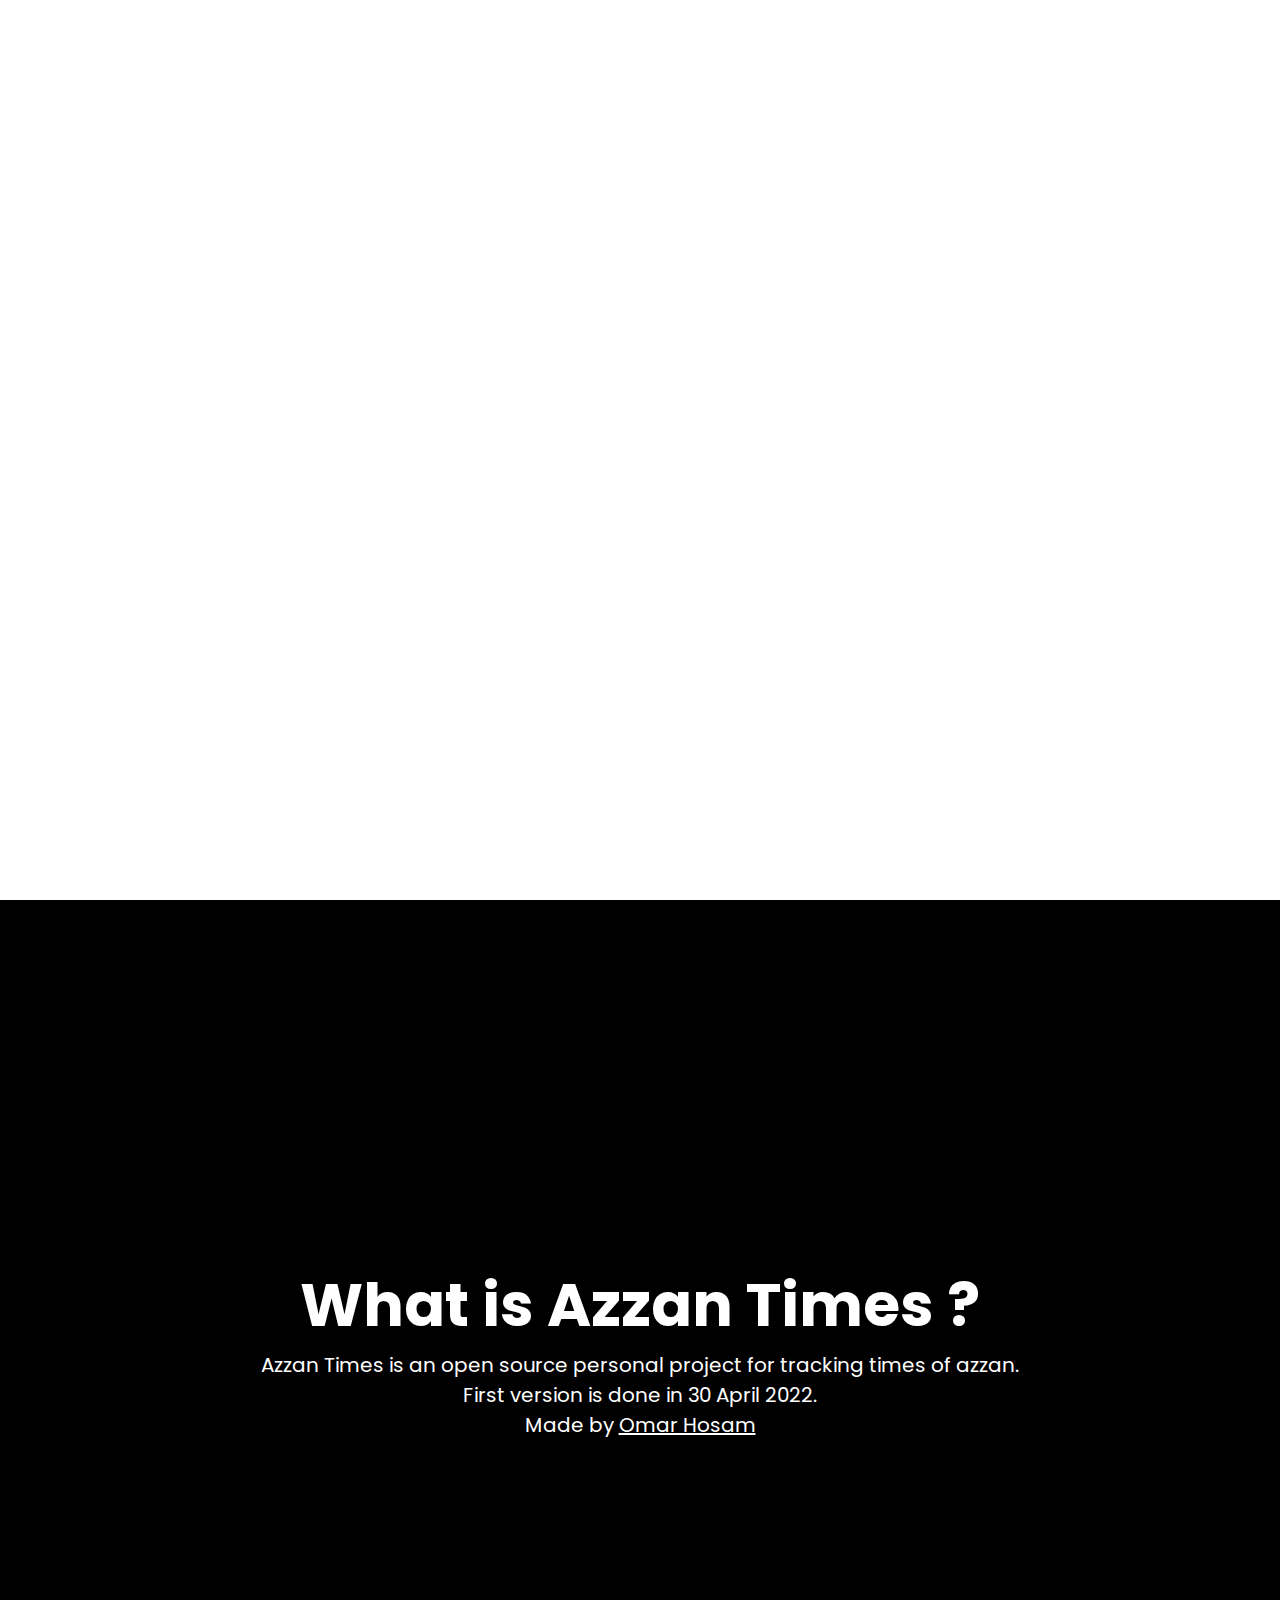
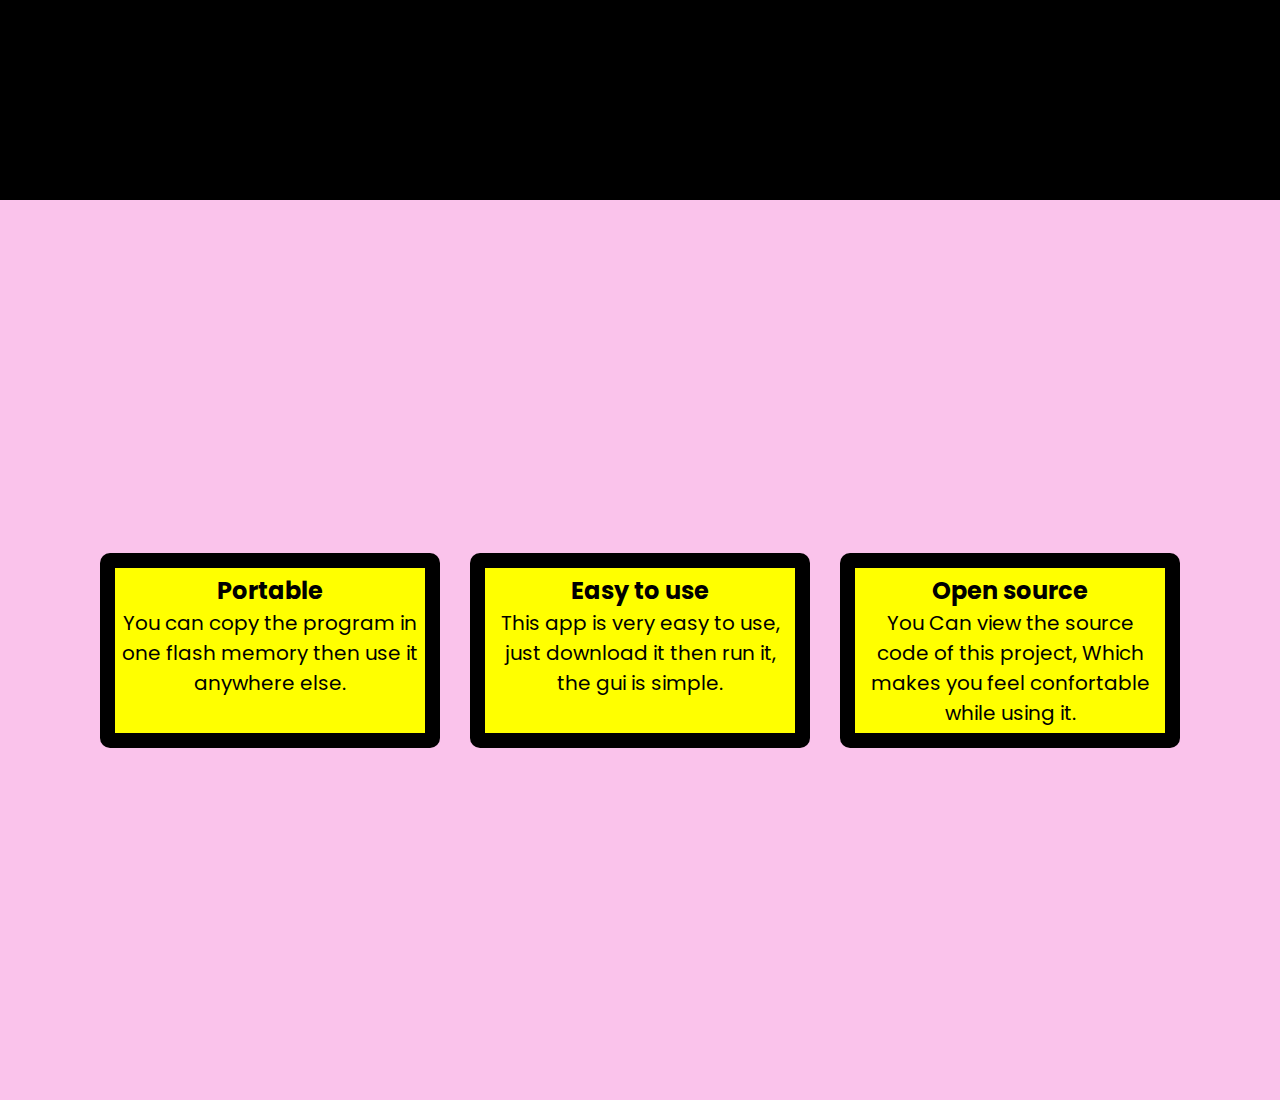
==== index.html @ 6c0ce5d0 "Add files via upload" ====
<!DOCTYPE html>
<html lang="en">
  <head>
    <meta charset="UTF-8">
    <meta name="viewport" content="width=device-width, initial-scale=1.0">
	<link rel="preconnect" href="https://fonts.googleapis.com">
	<link rel="preconnect" href="https://fonts.gstatic.com" crossorigin>
	<link href="https://fonts.googleapis.com/css2?family=Poppins&display=swap" rel="stylesheet">
    <link rel="icon" type="image/x-icon" href="./Assets/favicon.ico" />
	<meta http-equiv="X-UA-Compatible" content="ie=edge">
    <title>Azzan Times | Made by Omar Hosam</title>
    <link rel="stylesheet" href="./mystyles.css">
  </head>
  <body>
    <div class="section" id="hero">
		<div id="hero__title"><h1>Azzan Times</h1></div>
		<div id="hero__description"><p>An open source program for showing azzan time</p></div>
	</div>
	<div class="section" id="whatisat">
		<h1>What is Azzan Times ?</h1>
		<p>Azzan Times is an open source personal project for tracking times of azzan.</p>
		<p>First version is done in 30 April 2022.</p>
		<p>Made by <a href="https://omarhosam.github.io/reactjs-portfolio">Omar Hosam</a></p>
	</div>
	<div class="section" id="information">
		<div id="info__card_container">
			<div class="card">
                <div class="info">
                    <h2>Portable</h2>
                    <p>You can copy the program in one flash memory then use it anywhere else.</p>
                </div>
            </div>
			<div class="card">
                <div class="info">
                    <h2>Easy to use</h2>
                    <p>This app is very easy to use, just download it then run it, the gui is simple.</p>
                </div>
            </div>
			<div class="card">
                <div class="info">
                    <h2>Open source</h2>
                    <p>You Can view the source code of this project, Which makes you feel confortable while using it.</p>
                </div>
            </div>
		</div>
	</div>
  </body>
</html>
---- mystyles.css ----
* {
	font-family: 'Poppins', sans-serif;
	box-sizing: border-box;
	scroll-behavior: smooth;
	margin: 0;
	padding: 0;
}

.section {
	width: 100%;
	min-height: 100vh;
	display: flex;
	justify-content: center;
	align-items: center;
	flex-direction: column;
}

#hero {
	background: url(Assets/Kaaba_bg.jpg) no-repeat;
    background-size: cover;
    background-position: center;
    background-attachment: fixed;
	color: white;
	white-space: nowrap;
}

h1 {
	font-size: 60px;
}

p {
	font-size: 20px;
}

@media only screen and (max-width: 540px) {
	#hero h1 {
		font-size: 40px;
	}
	
	#hero p {
		font-size: 10px;
	}
}

#info__card_container {
	display: flex;
    justify-content: center;
    flex-direction: row;
    flex-wrap: wrap;
}

.card {
    width: 21.25em;
	background: black;
    border-radius: 10px;
    padding: 15px;
    margin: 15px;
    transition: 0.7s ease;
	text-align: center;
}

.card .info {
	background: yellow;
	height: 100%;
	padding: 5px;
}

#information {
	background-color: #FAC3EB;
}

@media (max-width:1023px){
    #info__card_container{
        flex-wrap: wrap;
    }
}

#whatisat {
	background-color: black;
	color: white;
}

#whatisat a {
	color: white;
}
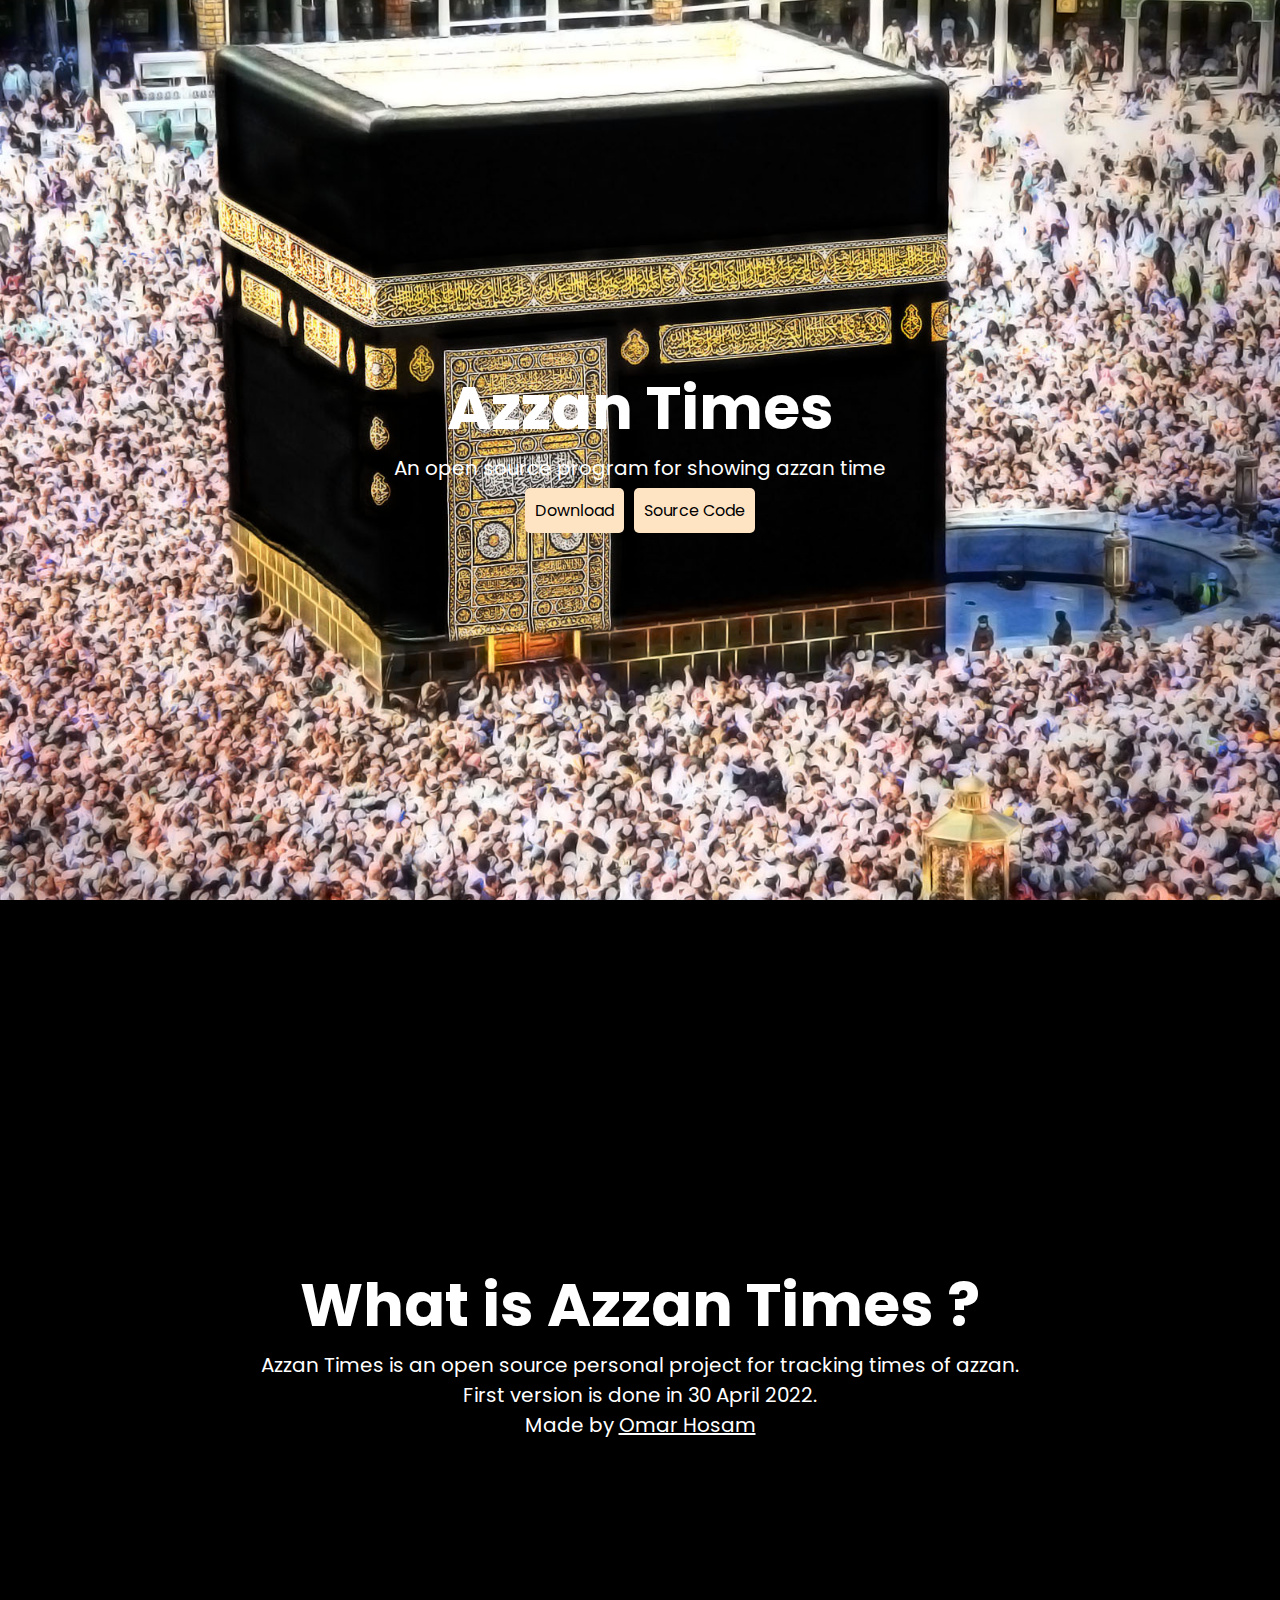
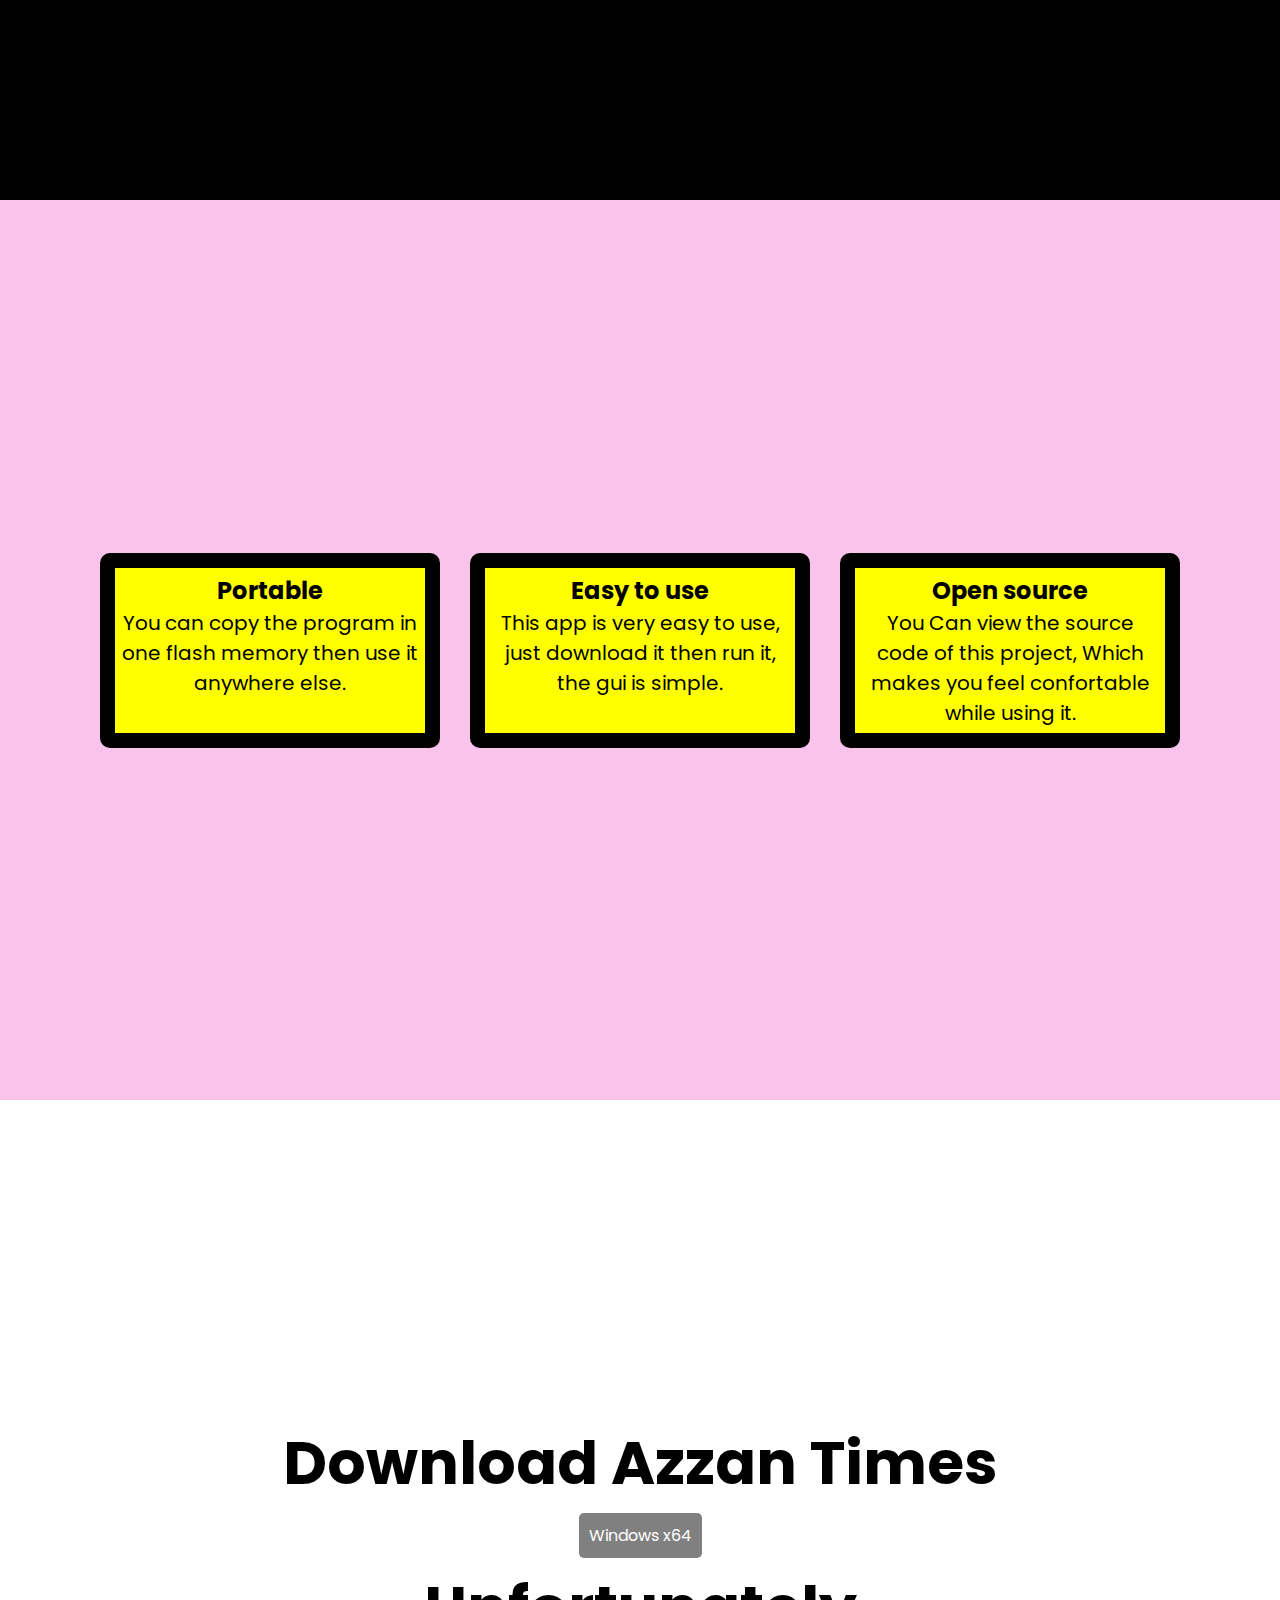
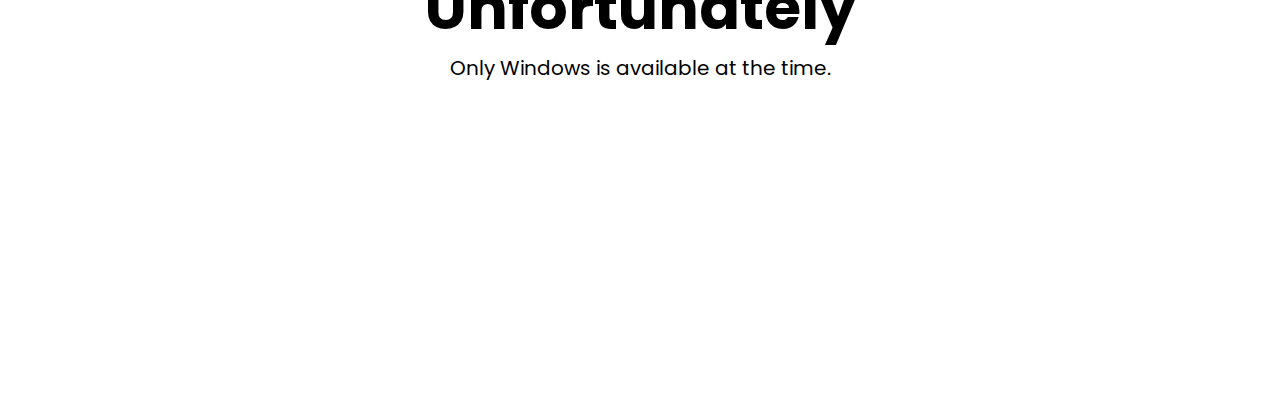
==== commit 1956ff3c: "I suck at git" ====
--- a/index.html
+++ b/index.html
@@ -15,6 +15,10 @@
     <div class="section" id="hero">
 		<div id="hero__title"><h1>Azzan Times</h1></div>
 		<div id="hero__description"><p>An open source program for showing azzan time</p></div>
+        <div id="hero__links">
+            <a href="#download">Download</a>
+            <a href="https://github.com/OmarHosam/Azzan-times/">Source Code</a>
+        </div>
 	</div>
 	<div class="section" id="whatisat">
 		<h1>What is Azzan Times ?</h1>
@@ -44,5 +48,13 @@
             </div>
 		</div>
 	</div>
+    <div class="section" id="download">
+        <h1>Download Azzan Times</h1>
+        <div id="download__links">
+            <a href="https://github.com/OmarHosam/Azzan-times/releases/download/Windows/azzan.exe">Windows x64</a>
+        </div>
+        <h1>Unfortunately</h1>
+        <p>Only Windows is available at the time.</p>
+    </div>
   </body>
 </html>--- a/mystyles.css
+++ b/mystyles.css
@@ -22,6 +22,23 @@
     background-attachment: fixed;
 	color: white;
 	white-space: nowrap;
+}
+
+#hero #hero__links {
+	display: flex;
+	justify-content: center;
+	align-items: center;
+	flex-direction: row;
+	flex-wrap: wrap;
+}
+
+#hero #hero__links a {
+	margin: 5px;
+	background-color: bisque;
+	text-decoration: none;
+	color: black;
+	border-radius: 5px;
+	padding: 10px;
 }
 
 h1 {
@@ -82,4 +99,27 @@
 
 #whatisat a {
 	color: white;
+}
+
+#download #download__links {
+	display: flex;
+	justify-content: center;
+	align-items: center;
+	flex-direction: row;
+	flex-wrap: wrap;
+}
+
+#download #download__links a {
+	margin: 5px;
+	background-color: gray;
+	text-decoration: none;
+	color: white;
+	border-radius: 5px;
+	padding: 10px;
+}
+
+@media only screen and (max-width: 750px) {
+	#download h1 {
+		font-size: 35px;
+	}
 }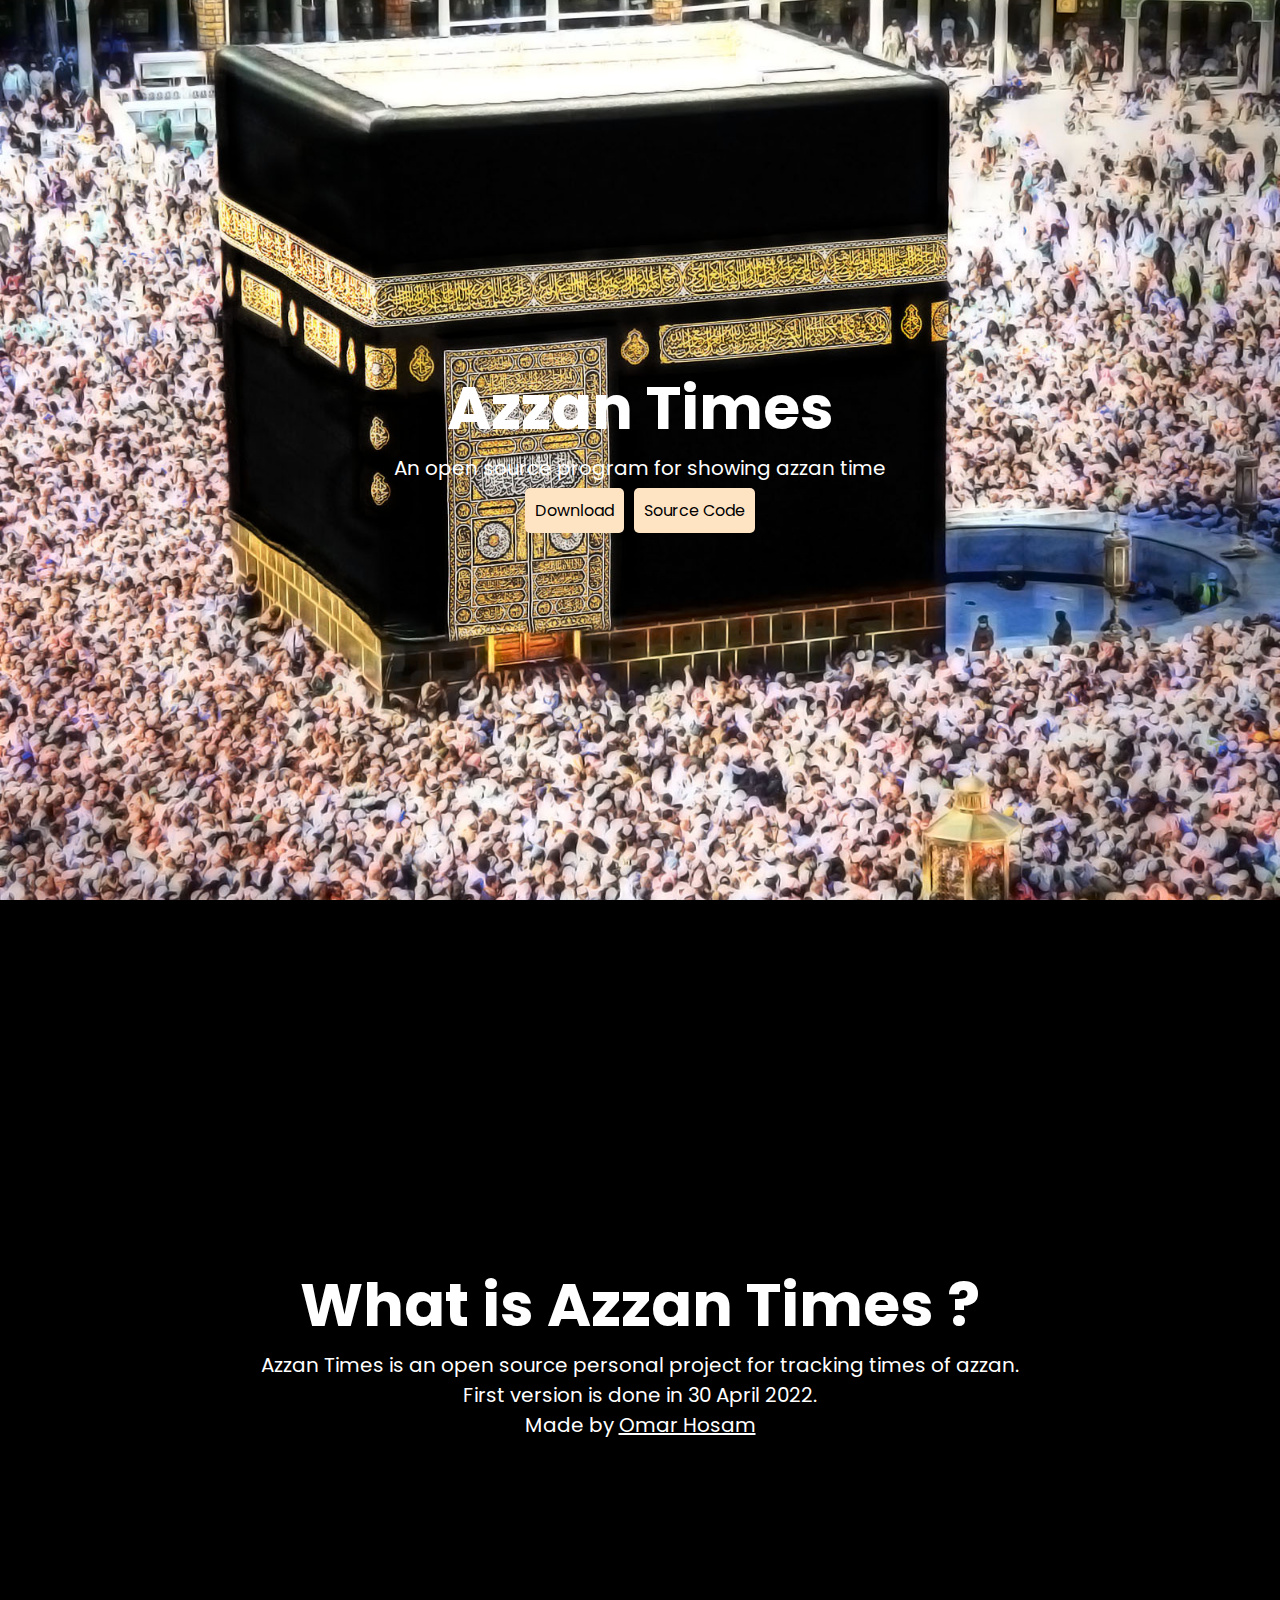
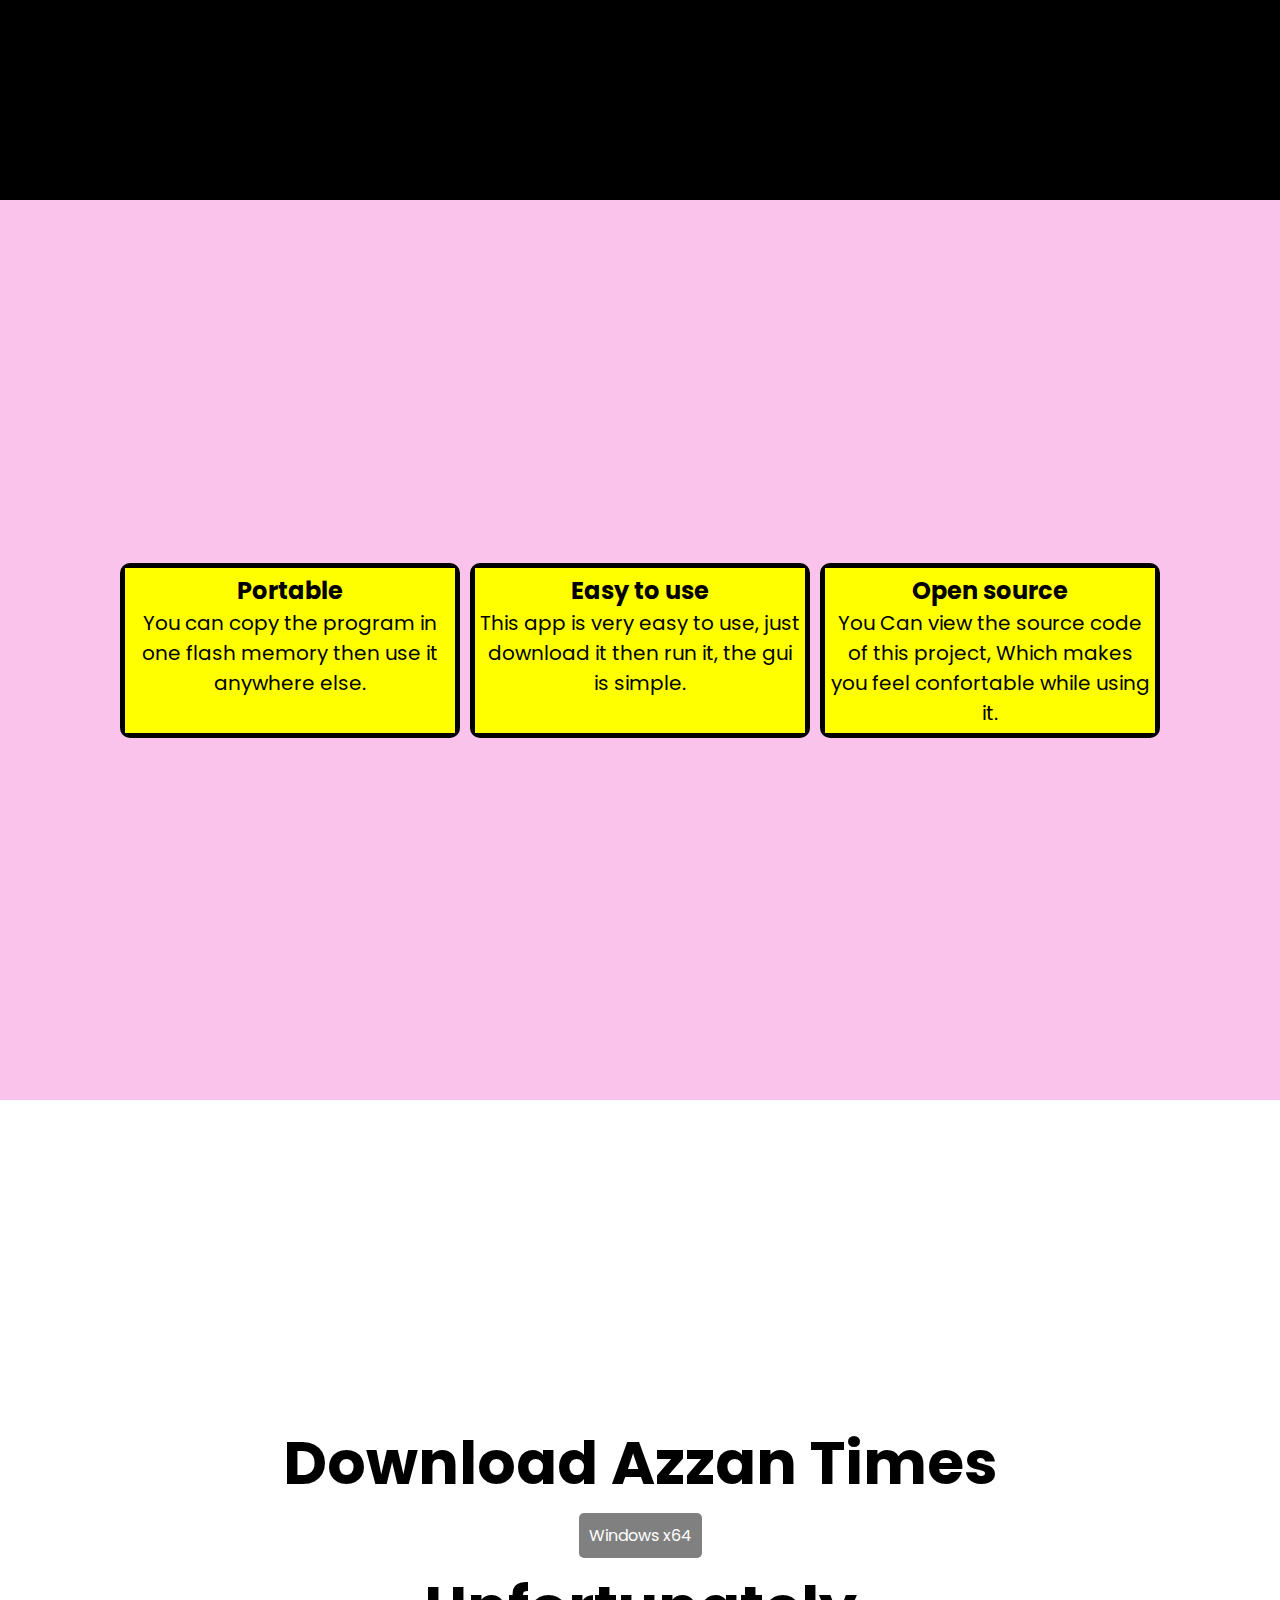
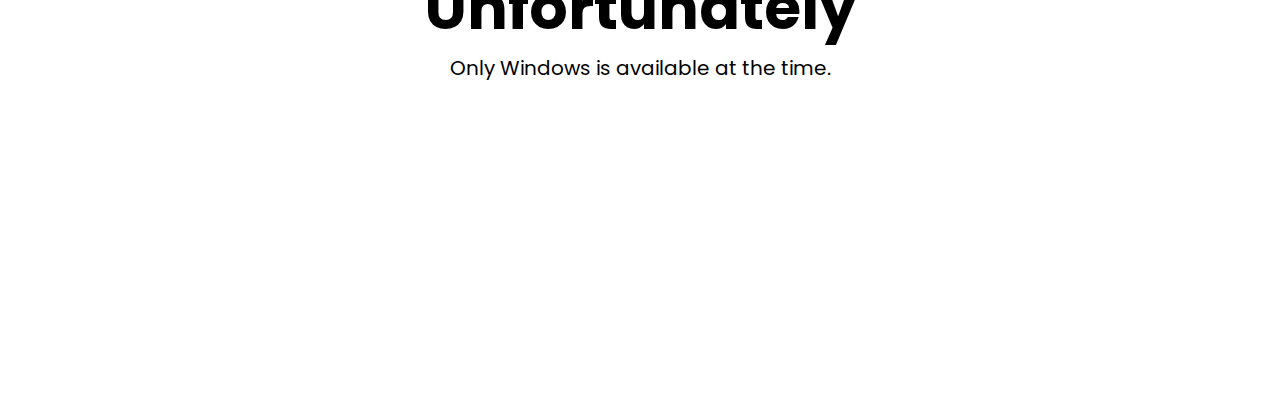
==== commit 05726b85: "Redirecting to my new portfolio" ====
--- a/index.html
+++ b/index.html
@@ -6,7 +6,7 @@
 	<link rel="preconnect" href="https://fonts.googleapis.com">
 	<link rel="preconnect" href="https://fonts.gstatic.com" crossorigin>
 	<link href="https://fonts.googleapis.com/css2?family=Poppins&display=swap" rel="stylesheet">
-    <link rel="icon" type="image/x-icon" href="./Assets/favicon.ico" />
+        <link rel="icon" type="image/x-icon" href="./Assets/favicon.ico" />
 	<meta http-equiv="X-UA-Compatible" content="ie=edge">
     <title>Azzan Times | Made by Omar Hosam</title>
     <link rel="stylesheet" href="./mystyles.css">
@@ -24,7 +24,7 @@
 		<h1>What is Azzan Times ?</h1>
 		<p>Azzan Times is an open source personal project for tracking times of azzan.</p>
 		<p>First version is done in 30 April 2022.</p>
-		<p>Made by <a href="https://omarhosam.github.io/reactjs-portfolio">Omar Hosam</a></p>
+		<p>Made by <a href="https://omarhosam.github.io/portfolio">Omar Hosam</a></p>
 	</div>
 	<div class="section" id="information">
 		<div id="info__card_container">
@@ -57,4 +57,4 @@
         <p>Only Windows is available at the time.</p>
     </div>
   </body>
-</html>+</html>
--- a/mystyles.css
+++ b/mystyles.css
@@ -70,8 +70,8 @@
     width: 21.25em;
 	background: black;
     border-radius: 10px;
-    padding: 15px;
-    margin: 15px;
+    padding: 5px;
+    margin: 5px;
     transition: 0.7s ease;
 	text-align: center;
 }
@@ -122,4 +122,4 @@
 	#download h1 {
 		font-size: 35px;
 	}
-}+}
